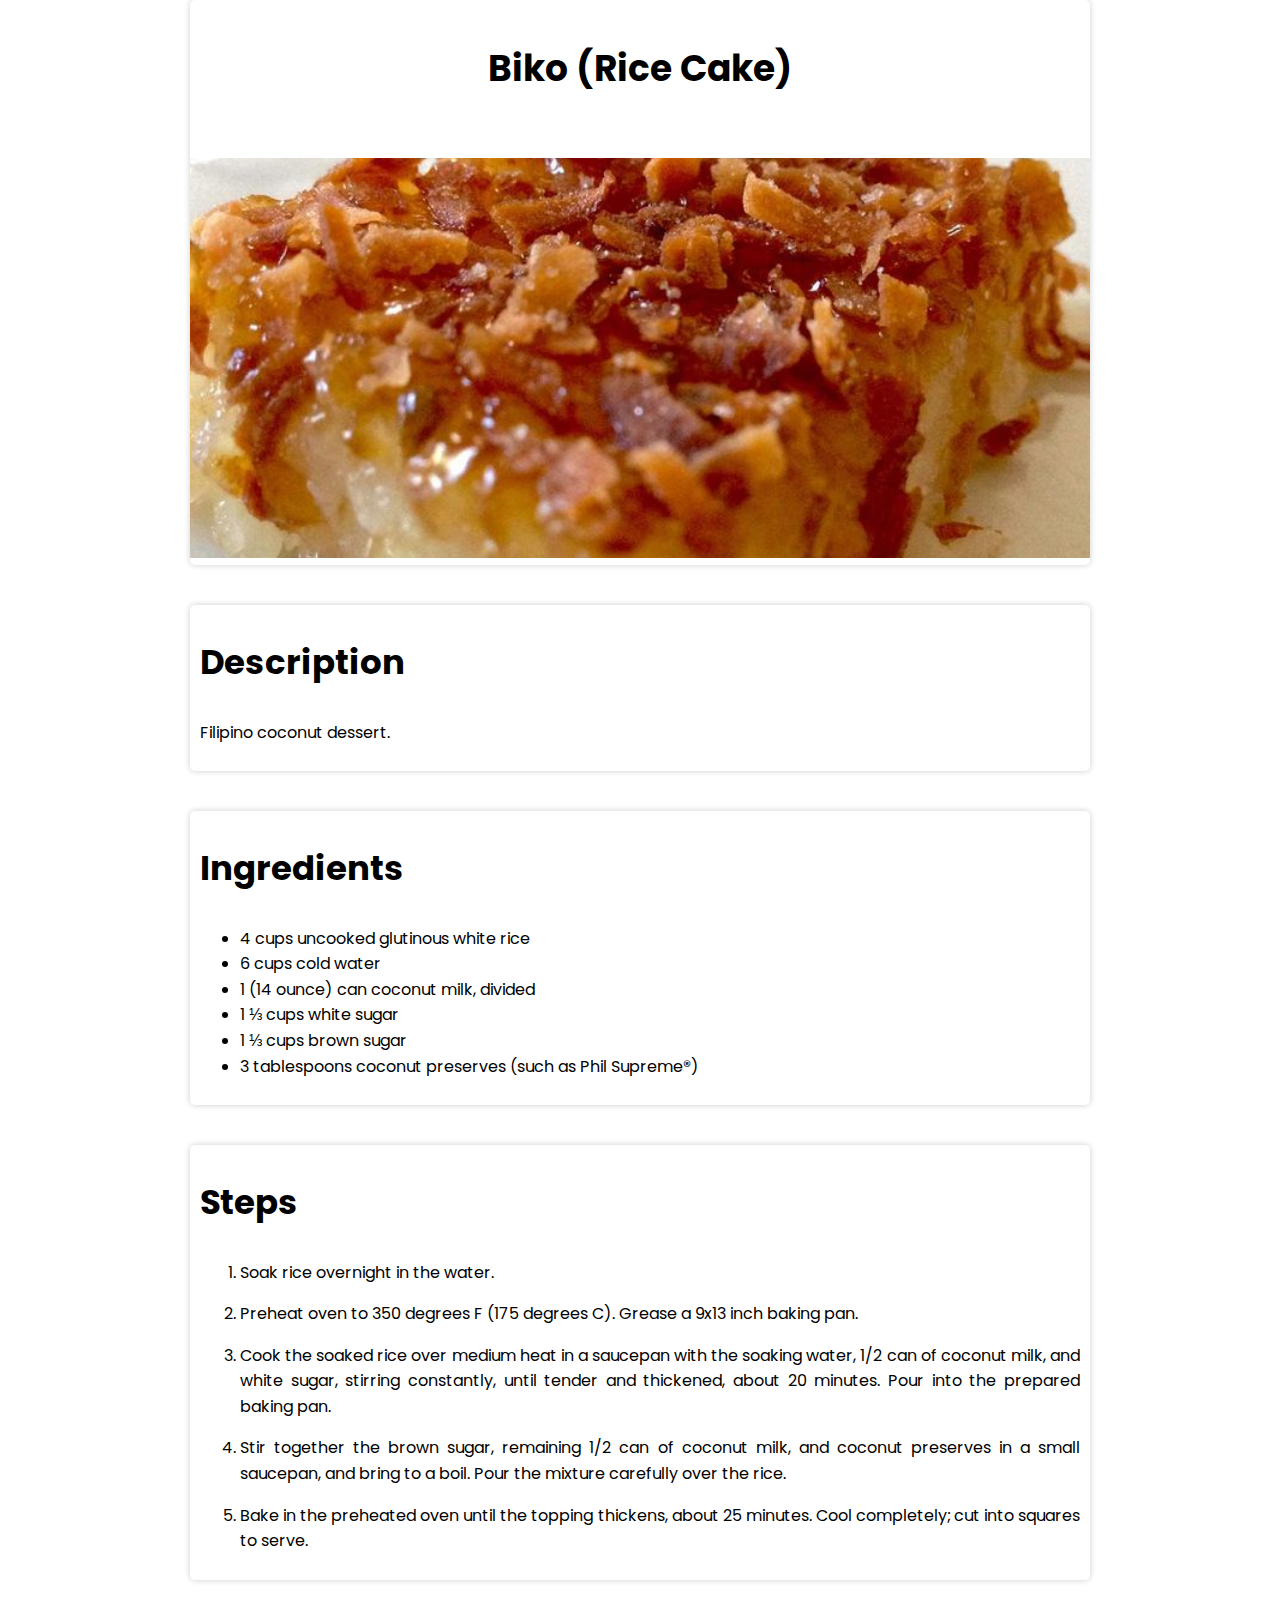
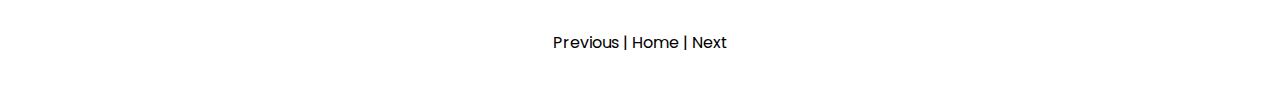
==== recipes/biko.html @ 8a9e4229 "initial commit" ====
<!DOCTYPE html>
<html lang="en">
<head>
    <meta charset="UTF-8">
    <meta name="viewport" content="width=device-width, initial-scale=1.0">
    <title>Biko (Rice Cake)</title>
    <link rel="stylesheet" href="../style.css">
</head>
<body>
    <div class="recipe">
        <div class="title">
            <h1>Biko (Rice Cake)</h1>
            <img src="../images/biko.jpg" alt="biko">
        </div>

        <div class="description">
            <h2>Description</h2>
            <p>Filipino coconut dessert.</p>
        </div>

        <div class="ingredients">
            <h2>Ingredients</h2>
            <ul>
                <li>4 cups uncooked glutinous white rice</li>
                <li>6 cups cold water</li>
                <li>1 (14 ounce) can coconut milk, divided</li>
                <li>1 ⅓ cups white sugar</li>
                <li>1 ⅓ cups brown sugar</li>
                <li>3 tablespoons coconut preserves (such as Phil Supreme®)</li>
            </ul>
        </div>  

        <div class="steps">
            <h2>Steps</h2>
            <ol>
                <li><p>Soak rice overnight in the water.</p></li>
                <li><p>Preheat oven to 350 degrees F (175 degrees C). Grease a 9x13 inch baking pan.</p></li>
                <li><p>Cook the soaked rice over medium heat in a saucepan with the soaking water, 1/2 can of coconut milk, and white sugar, stirring constantly, until tender and thickened, about 20 minutes. Pour into the prepared baking pan.</p></li>
                <li><p>Stir together the brown sugar, remaining 1/2 can of coconut milk, and coconut preserves in a small saucepan, and bring to a boil. Pour the mixture carefully over the rice.</p></li>
                <li><p>Bake in the preheated oven until the topping thickens, about 25 minutes. Cool completely; cut into squares to serve.</p></li>
            </ol>
        </div>  

        <div class="links">
            <a href="../recipes/maja.html">Previous</a>
            |
            <a href="../index.html">Home</a>
            | 
            <a href="../recipes/bibingka.html">Next</a>
        </div>
    </div>
</body>
</html>
---- style.css ----
@import url('https://fonts.googleapis.com/css2?family=Poppins:wght@100;200;300;400;500;600&display=swap');

*{
    box-sizing: border-box;
    font-family: 'Poppins', sans-serif;
}

body{
    margin: 0;
    padding: 0;
    line-height: 1.6;
}

h1{
    font-size: 36px;
    font-weight: bold;
    text-align: center;
    margin: 40px 0 60px 0;
}

h2{
    font-size: 34px;
    font-weight: bold;
    text-align: left;
    margin: 20px 0 30px 0;
}

p {
    text-align: justify;
}

a{
    text-decoration: none;
    color: #000000;
}

.recipes {
    display: flex;
    flex-wrap: wrap;
    max-width: 1000px;
    margin: 0 auto;
    justify-content: center;
    align-content: center;
}

.recipeList {
    margin-bottom: 40px;
    width: 90%;
    border-radius: 5px;
    box-shadow: 0 0 6px rgba(0, 0, 0, 0.2);
    overflow: hidden;
    justify-content: space-around;
    padding: 10px;
    word-wrap: break-word;
}

.recipe {
    display: flex;
    flex-wrap: wrap;
    max-width: 1000px;
    margin: 0 auto;
    justify-content: center;
    align-content: center;
}

.title {
    margin-bottom: 40px;
    width: 90%;
    border-radius: 5px;
    box-shadow: 0 0 6px rgba(0, 0, 0, 0.2);
    overflow: hidden;
}

.title img{
    width: 100%;
    height: 400px;
    object-fit: cover;
}

.description {
    margin-bottom: 40px;
    width: 90%;
    border-radius: 5px;
    box-shadow: 0 0 6px rgba(0, 0, 0, 0.2);
    overflow: hidden;
    justify-content: space-around;
    padding: 10px;
    word-wrap: break-word;
}

.ingredients {
    margin-bottom: 40px;
    width: 90%;
    border-radius: 5px;
    box-shadow: 0 0 6px rgba(0, 0, 0, 0.2);
    overflow: hidden;
    justify-content: space-around;
    padding: 10px;
    word-wrap: break-word;
}

.steps {
    margin-bottom: 40px;
    width: 90%;
    border-radius: 5px;
    box-shadow: 0 0 6px rgba(0, 0, 0, 0.2);
    overflow: hidden;
    justify-content: space-around;
    padding: 10px;
    word-wrap: break-word;
}

.links {
    margin-bottom: 40px;
    width: 90%;
    overflow: hidden;
    justify-content: space-around;
    padding: 10px;
    word-wrap: break-word;
    text-align: center;
}
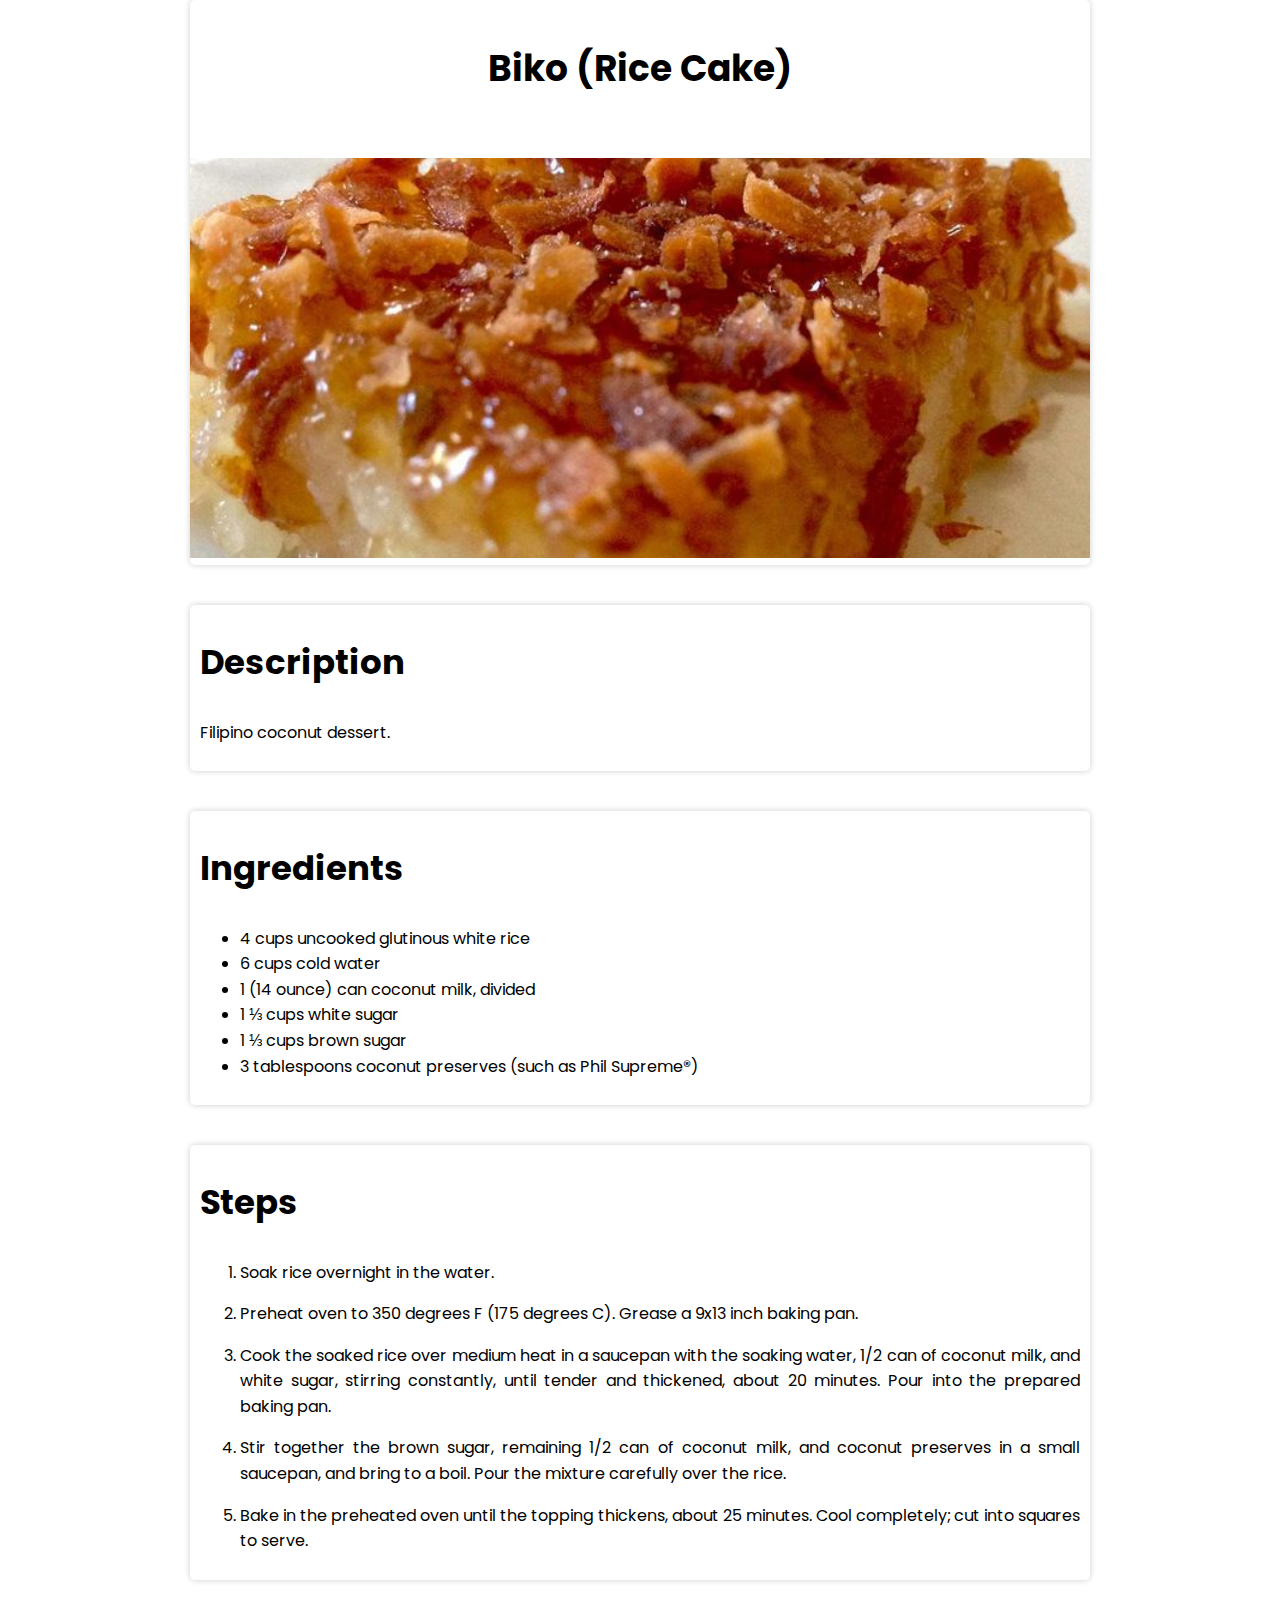
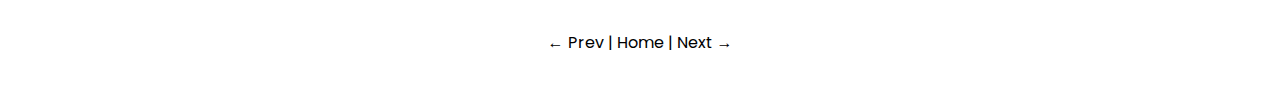
==== commit 64a0cdb9: "fix: add arrows for nav links" ====
--- a/recipes/biko.html
+++ b/recipes/biko.html
@@ -42,11 +42,11 @@
         </div>  
 
         <div class="links">
-            <a href="../recipes/maja.html">Previous</a>
+            <a href="../recipes/maja.html">&#8592; Prev</a>
             |
             <a href="../index.html">Home</a>
             | 
-            <a href="../recipes/bibingka.html">Next</a>
+            <a href="../recipes/bibingka.html">Next &#8594;</a>
         </div>
     </div>
 </body>
